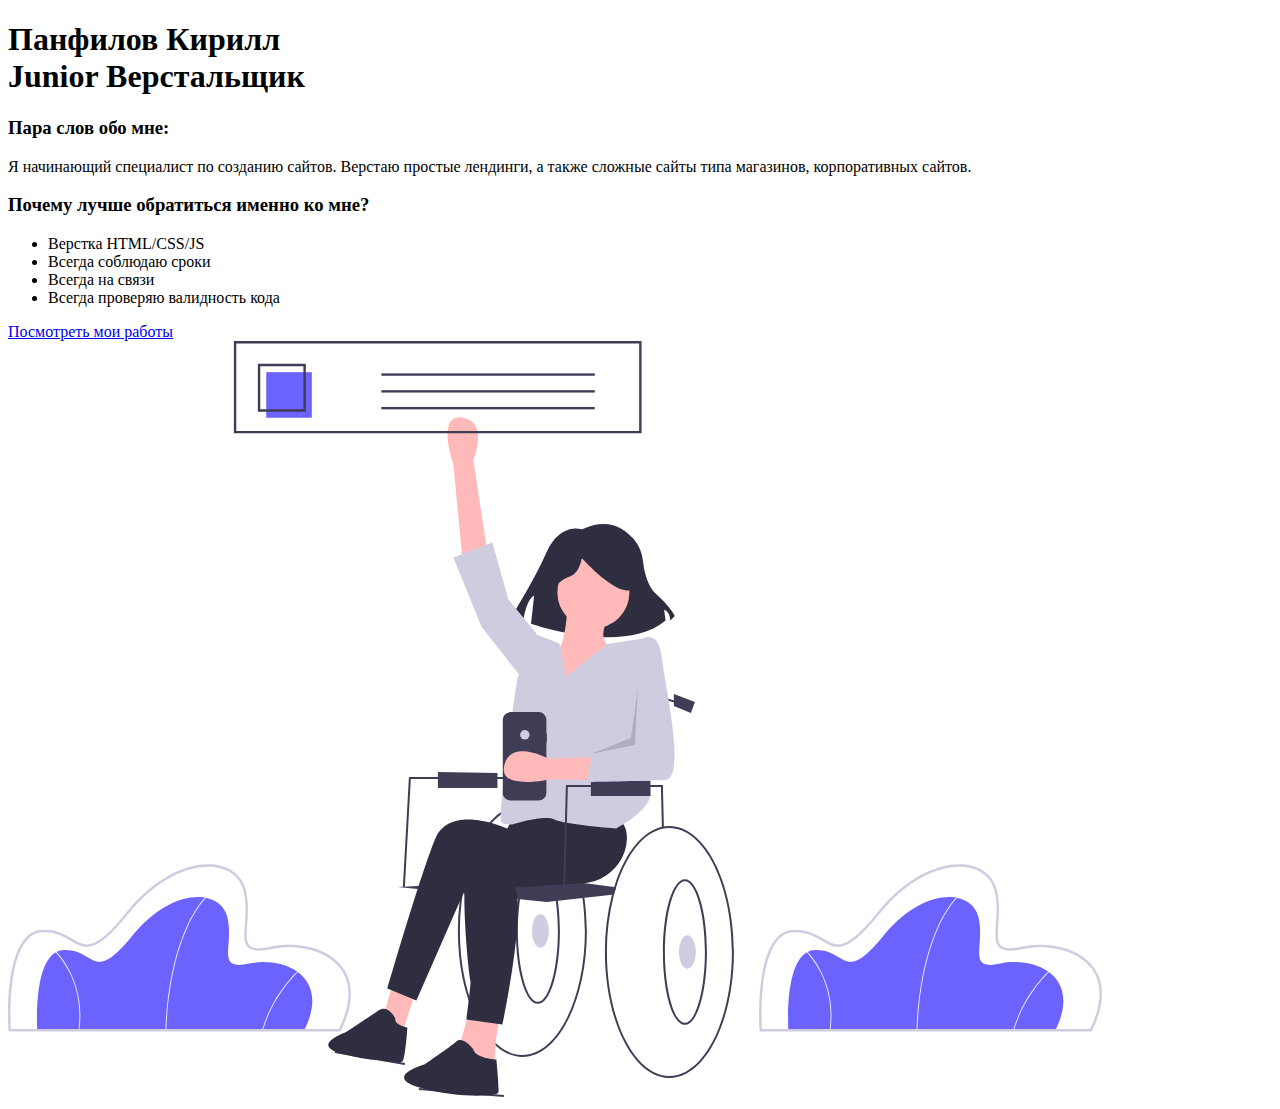
==== MOI_PERVIY/index2.html @ d9341a64 "Update index2.html" ====
<!DOCTYPE html>
<html lang="ru">
<head>
    <meta charset="UTF-8">
    <meta name="viewport" content="width=device-width, initial-scale=1.0">
    <link rel="stylesheet" href="/css/style.css">
    <title>Мой первый сайт</title>
</head>
<body>
    <h1 class="title">Панфилов Кирилл <br> <span>Junior Верстальщик</span></h1>
    <div class="main">
            <div class="mainInfo">
            <h3>Пара слов обо мне:</h3>
            <p>Я начинающий специалист по созданию сайтов. Верстаю простые лендинги, а также сложные сайты типа магазинов, корпоративных сайтов.</p>
            <h3>Почему лучше обратиться именно ко мне?</h3>
                <ul>
                    <li>Верстка HTML/CSS/JS</li>
                    <li>Всегда соблюдаю сроки</li>
                    <li>Всегда на связи</li>
                    <li>Всегда проверяю валидность кода</li>
                </ul>
            <a href="#">Посмотреть мои работы</a>
        </div>
        <img src="/MOI_PERVIY/img/undraw_web_browsing_p-77-h.svg" alt="Картинка">
    </div>
</body>
</html>
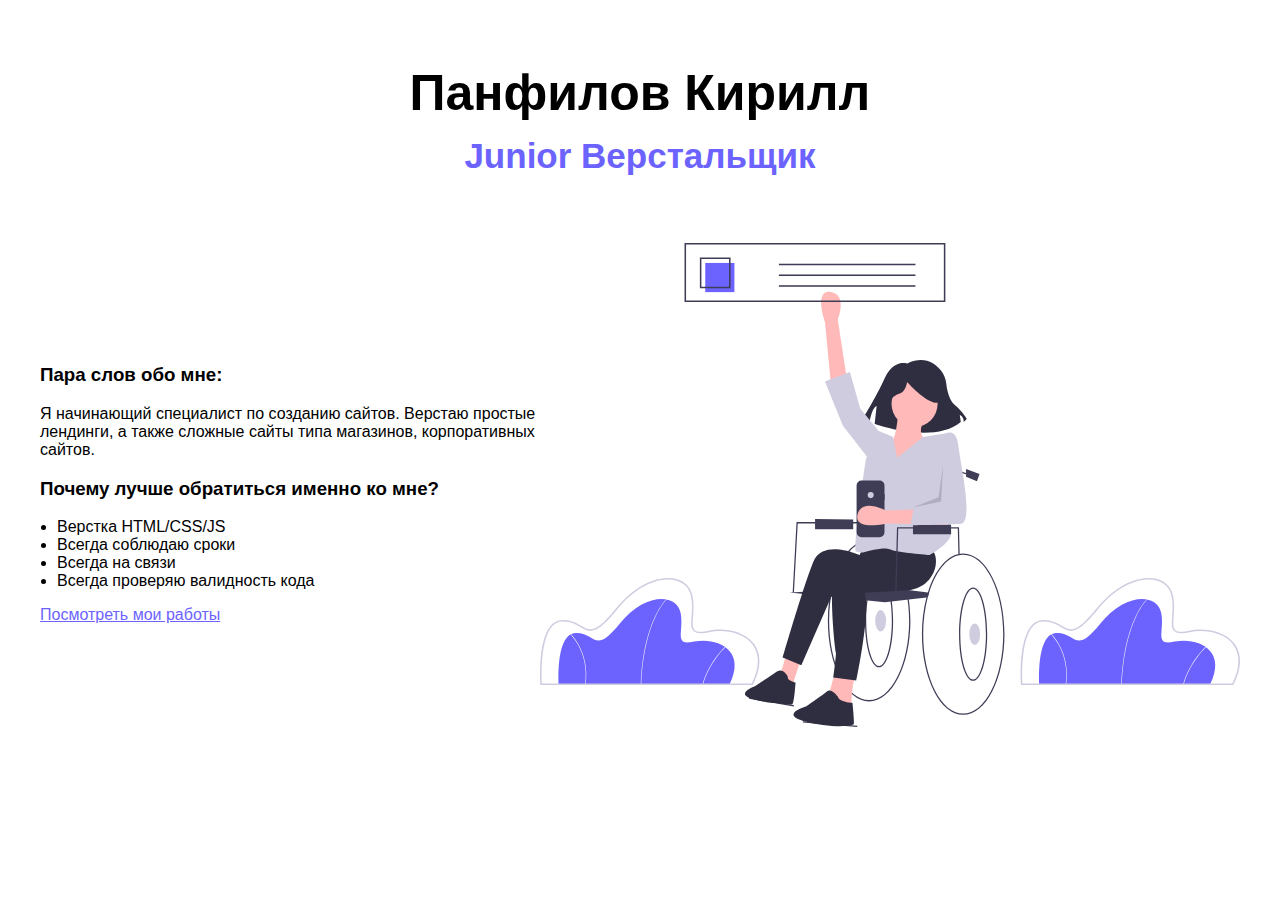
==== commit 53379869: "Update index2.html" ====
--- a/MOI_PERVIY/index2.html
+++ b/MOI_PERVIY/index2.html
@@ -3,7 +3,7 @@
 <head>
     <meta charset="UTF-8">
     <meta name="viewport" content="width=device-width, initial-scale=1.0">
-    <link rel="stylesheet" href="/css/style.css">
+    <link rel="stylesheet" href="/MOI_PERVIY/css/style.css">
     <title>Мой первый сайт</title>
 </head>
 <body>
--- a/MOI_PERVIY/css/style.css
+++ b/MOI_PERVIY/css/style.css
@@ -0,0 +1,42 @@
+.title {
+padding: 30px;
+text-align: center;
+font-size: 50px;
+}
+
+.title span{
+    font-size: 35px;
+    color: #6C63FF;
+}
+
+
+.main{
+    display: flex;
+    /* border: 2px solid #6C63FF; */
+    justify-content: center;
+    align-items: center;
+}
+
+/* .mainInfo{
+    border: 2px solid cyan;
+} */
+
+.main img{
+    max-width: 700px;
+}
+
+.mainInfo{
+    max-width: 500px;
+}
+
+.mainInfo ul{
+    padding-left: 17px;
+}
+
+.mainInfo a{
+color: #6C63FF;
+}
+
+body{
+    font-family: 'Lucida Sans', 'Lucida Sans Regular', 'Lucida Grande', 'Lucida Sans Unicode', Geneva, Verdana, sans-serif; 
+}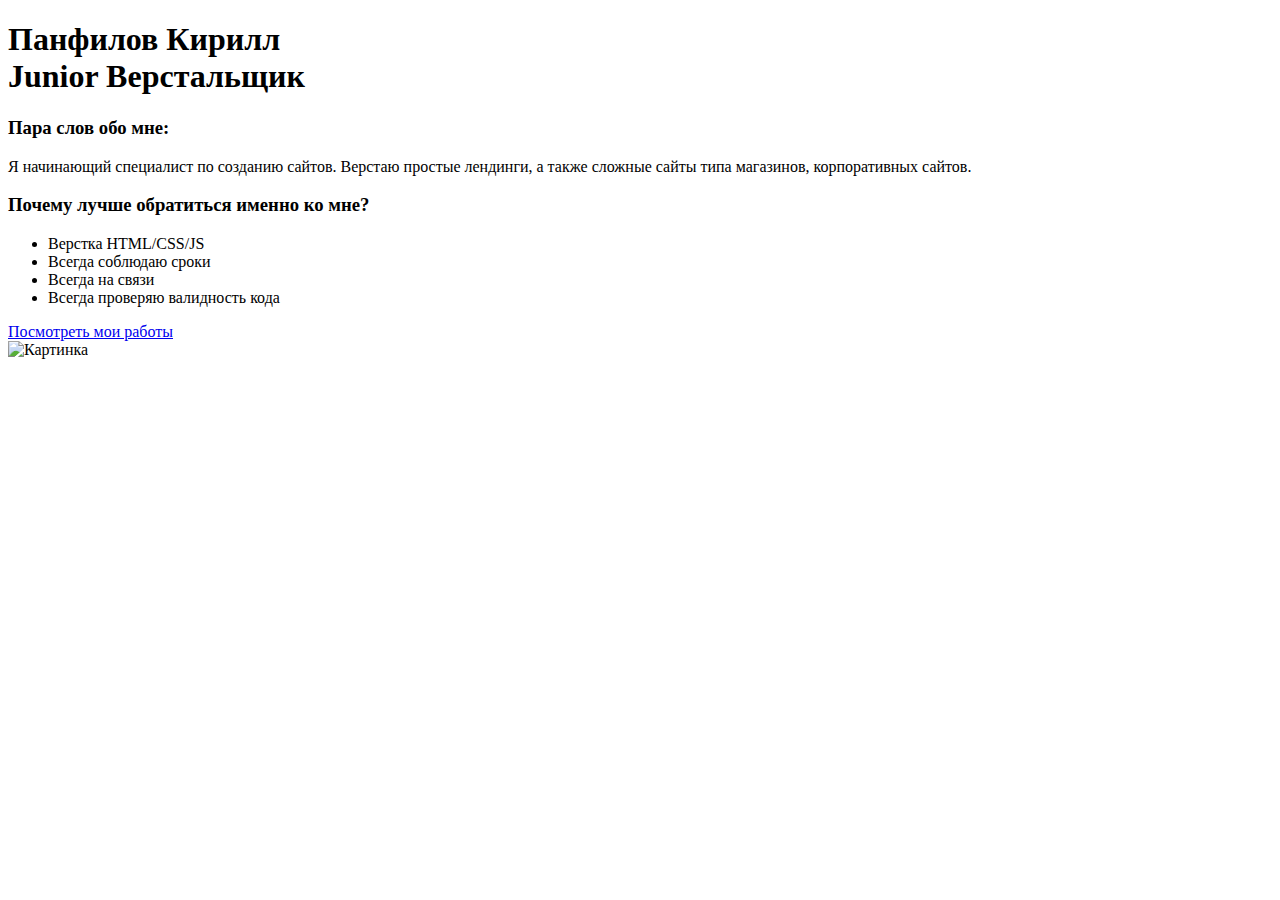
==== commit e14c31ad: "Add files via upload" ====
--- a/MOI_PERVIY/index2.html
+++ b/MOI_PERVIY/index2.html
@@ -3,7 +3,7 @@
 <head>
     <meta charset="UTF-8">
     <meta name="viewport" content="width=device-width, initial-scale=1.0">
-    <link rel="stylesheet" href="/MOI_PERVIY/css/style.css">
+    <link rel="stylesheet" href="/css/style.css">
     <title>Мой первый сайт</title>
 </head>
 <body>
@@ -21,7 +21,7 @@
                 </ul>
             <a href="#">Посмотреть мои работы</a>
         </div>
-        <img src="/MOI_PERVIY/img/undraw_web_browsing_p-77-h.svg" alt="Картинка">
+        <img src="/img/undraw_web_browsing_p-77-h.svg" alt="Картинка">
     </div>
 </body>
-</html>
+</html>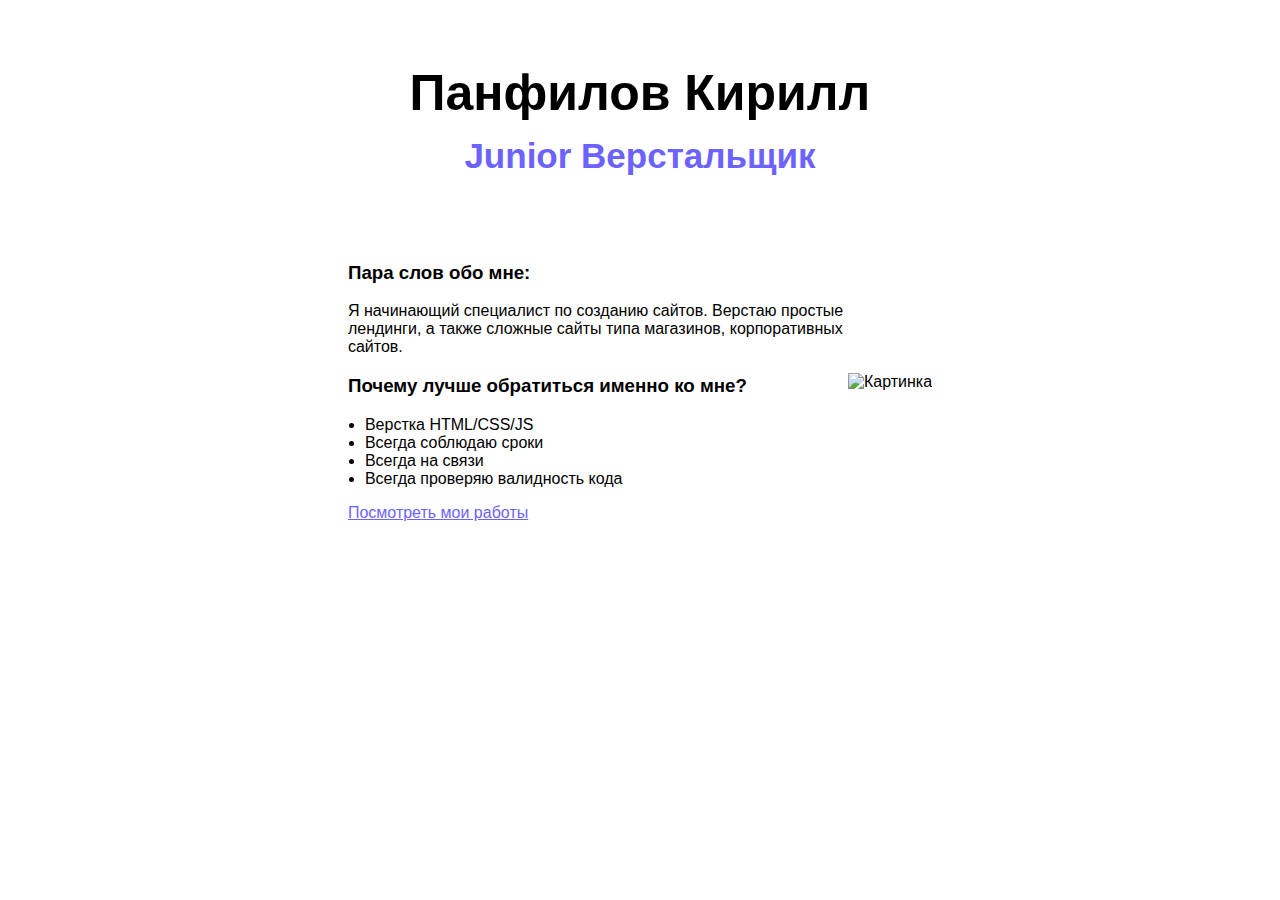
==== commit ca3ebabd: "Update index2.html" ====
--- a/MOI_PERVIY/index2.html
+++ b/MOI_PERVIY/index2.html
@@ -3,7 +3,7 @@
 <head>
     <meta charset="UTF-8">
     <meta name="viewport" content="width=device-width, initial-scale=1.0">
-    <link rel="stylesheet" href="/css/style.css">
+    <link rel="stylesheet" href="/MOI_PERVIY/css/style.css">
     <title>Мой первый сайт</title>
 </head>
 <body>
@@ -24,4 +24,4 @@
         <img src="/img/undraw_web_browsing_p-77-h.svg" alt="Картинка">
     </div>
 </body>
-</html>+</html>
--- a/MOI_PERVIY/css/style.css
+++ b/MOI_PERVIY/css/style.css
@@ -0,0 +1,42 @@
+.title {
+padding: 30px;
+text-align: center;
+font-size: 50px;
+}
+
+.title span{
+    font-size: 35px;
+    color: #6C63FF;
+}
+
+
+.main{
+    display: flex;
+    /* border: 2px solid #6C63FF; */
+    justify-content: center;
+    align-items: center;
+}
+
+/* .mainInfo{
+    border: 2px solid cyan;
+} */
+
+.main img{
+    max-width: 700px;
+}
+
+.mainInfo{
+    max-width: 500px;
+}
+
+.mainInfo ul{
+    padding-left: 17px;
+}
+
+.mainInfo a{
+color: #6C63FF;
+}
+
+body{
+    font-family: 'Lucida Sans', 'Lucida Sans Regular', 'Lucida Grande', 'Lucida Sans Unicode', Geneva, Verdana, sans-serif; 
+}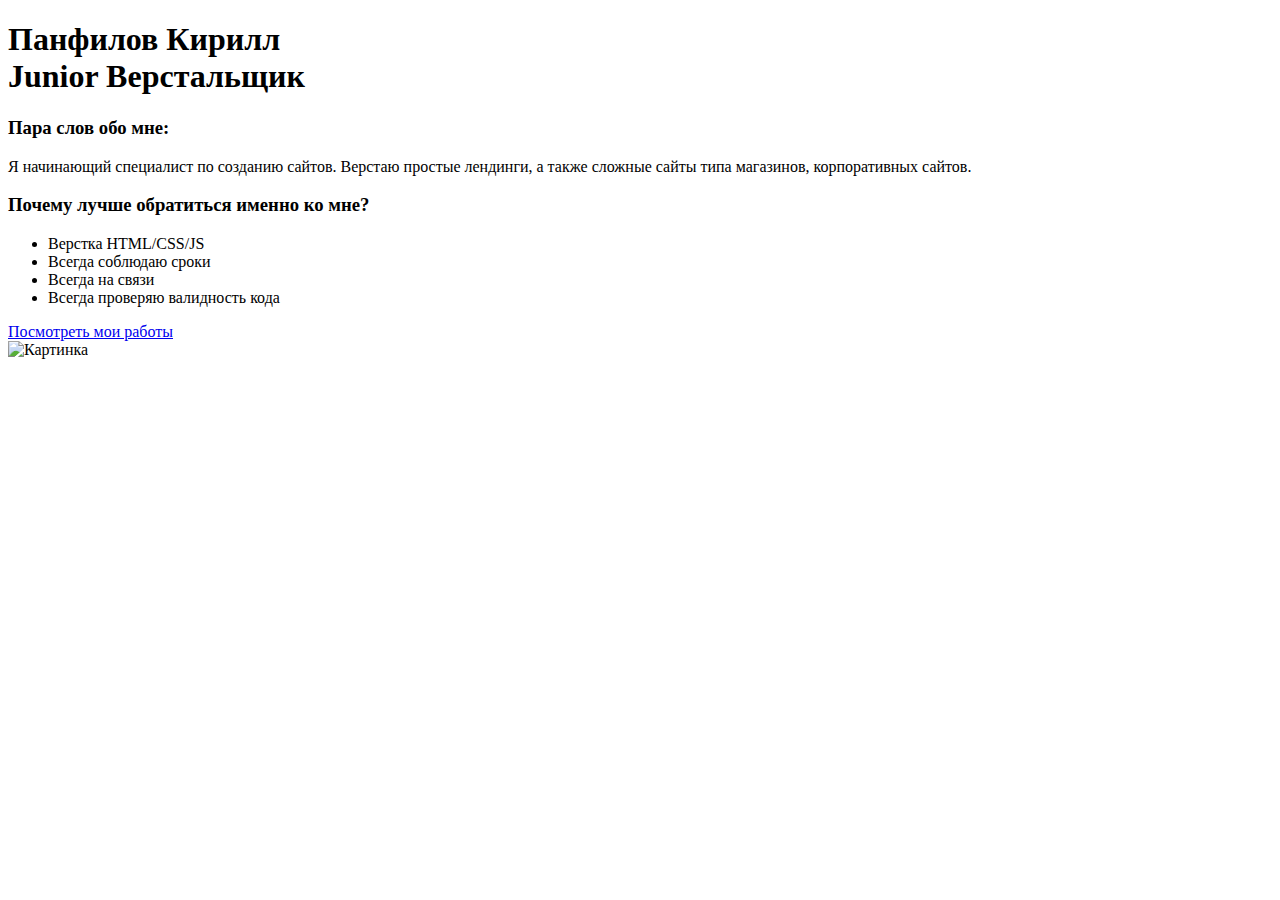
==== commit 35ff510f: "Update index2.html" ====
--- a/MOI_PERVIY/index2.html
+++ b/MOI_PERVIY/index2.html
@@ -3,7 +3,7 @@
 <head>
     <meta charset="UTF-8">
     <meta name="viewport" content="width=device-width, initial-scale=1.0">
-    <link rel="stylesheet" href="/MOI_PERVIY/css/style.css">
+    <link rel="stylesheet" href="/css/style.css">
     <title>Мой первый сайт</title>
 </head>
 <body>
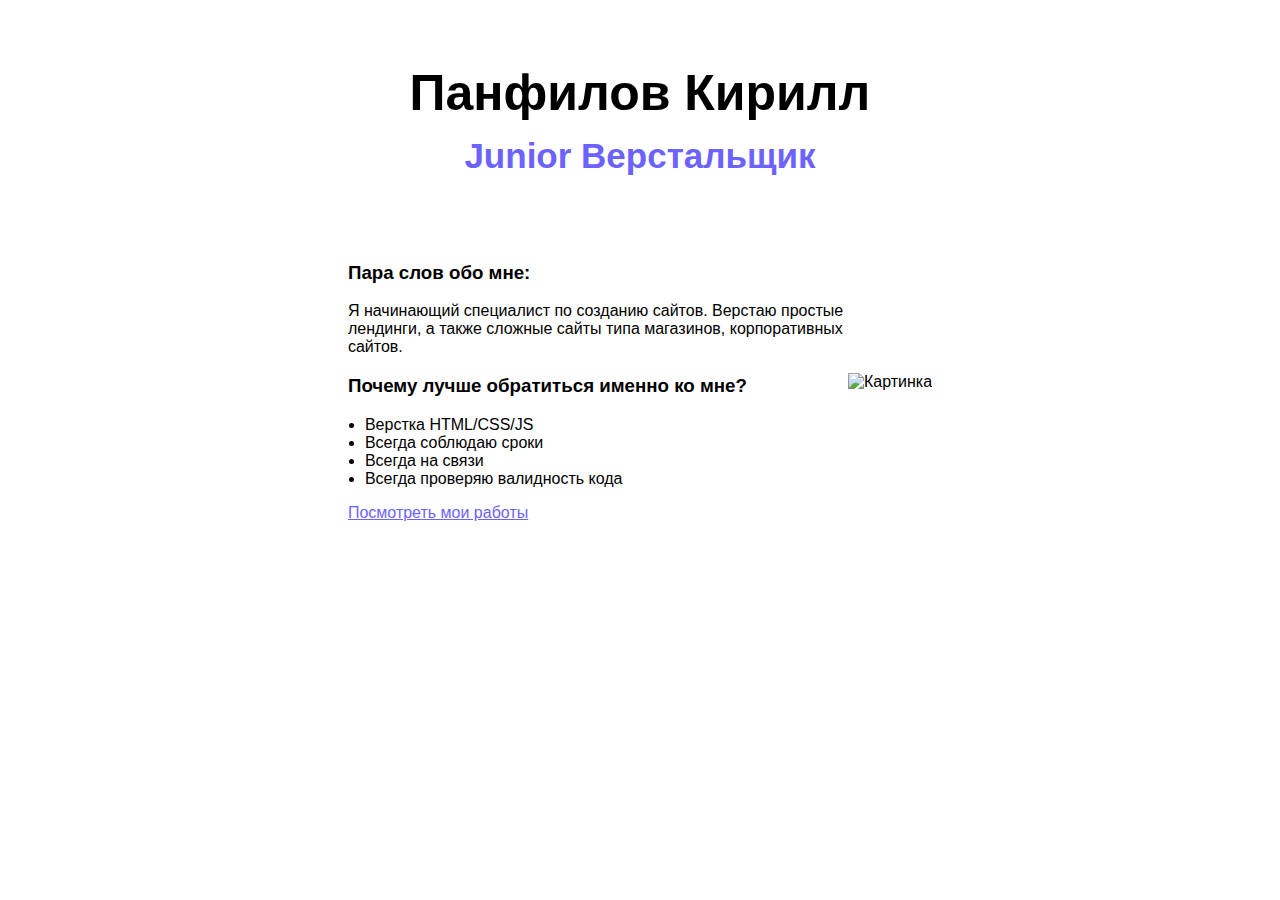
==== commit b1d015e9: "Update index2.html" ====
--- a/MOI_PERVIY/index2.html
+++ b/MOI_PERVIY/index2.html
@@ -3,7 +3,7 @@
 <head>
     <meta charset="UTF-8">
     <meta name="viewport" content="width=device-width, initial-scale=1.0">
-    <link rel="stylesheet" href="/css/style.css">
+    <link rel="stylesheet" href="css/style.css">
     <title>Мой первый сайт</title>
 </head>
 <body>
--- a/MOI_PERVIY/css/style.css
+++ b/MOI_PERVIY/css/style.css
@@ -0,0 +1,42 @@
+.title {
+padding: 30px;
+text-align: center;
+font-size: 50px;
+}
+
+.title span{
+    font-size: 35px;
+    color: #6C63FF;
+}
+
+
+.main{
+    display: flex;
+    /* border: 2px solid #6C63FF; */
+    justify-content: center;
+    align-items: center;
+}
+
+/* .mainInfo{
+    border: 2px solid cyan;
+} */
+
+.main img{
+    max-width: 700px;
+}
+
+.mainInfo{
+    max-width: 500px;
+}
+
+.mainInfo ul{
+    padding-left: 17px;
+}
+
+.mainInfo a{
+color: #6C63FF;
+}
+
+body{
+    font-family: 'Lucida Sans', 'Lucida Sans Regular', 'Lucida Grande', 'Lucida Sans Unicode', Geneva, Verdana, sans-serif; 
+}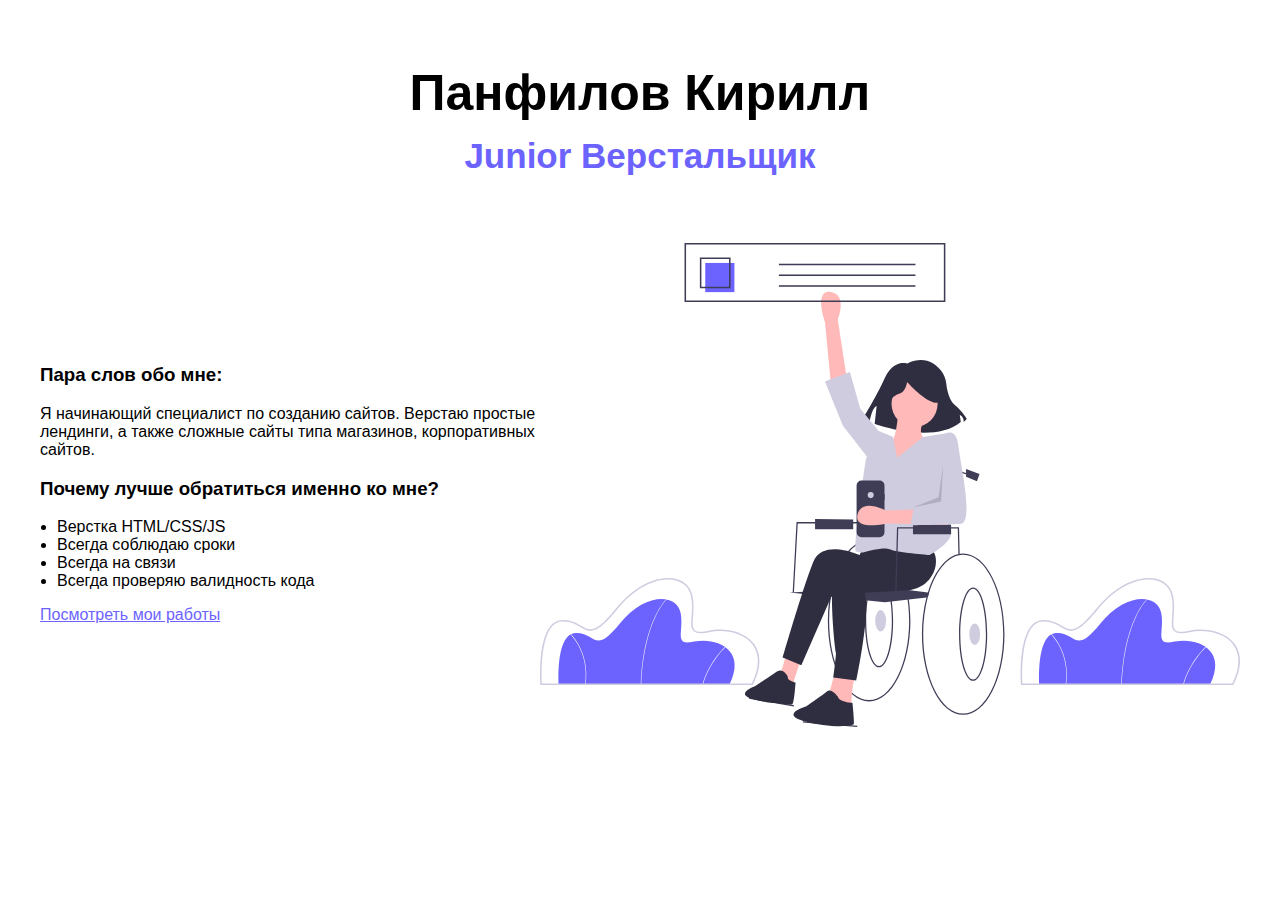
==== commit 71391b54: "Update index2.html" ====
--- a/MOI_PERVIY/index2.html
+++ b/MOI_PERVIY/index2.html
@@ -21,7 +21,7 @@
                 </ul>
             <a href="#">Посмотреть мои работы</a>
         </div>
-        <img src="/img/undraw_web_browsing_p-77-h.svg" alt="Картинка">
+        <img src="img/undraw_web_browsing_p-77-h.svg" alt="Картинка">
     </div>
 </body>
 </html>
